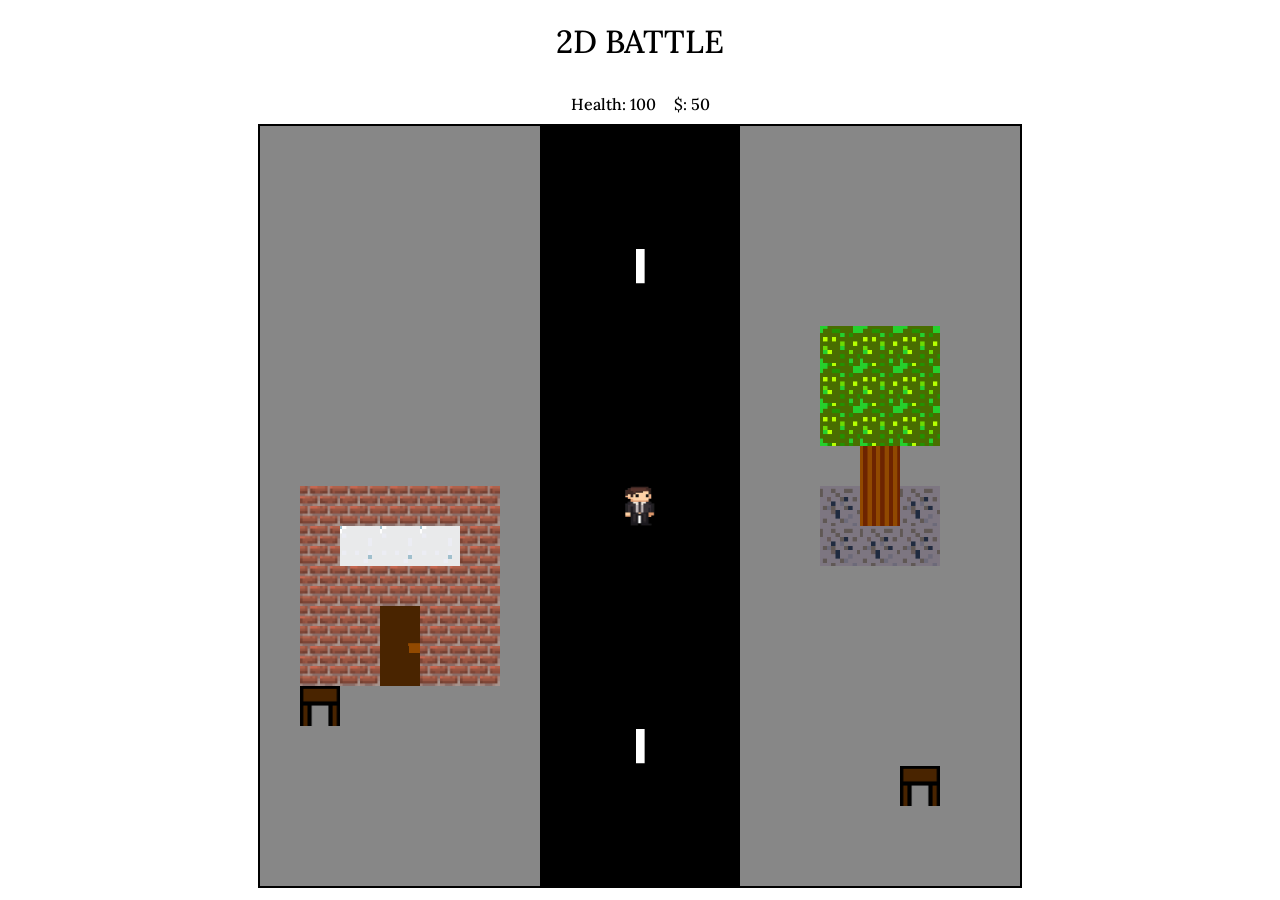
==== game.html @ e1cf1aad "initial commit" ====
<!DOCTYPE html>
<html lang="en">
<head>
    <meta charset="UTF-8">
    <meta name="viewport" content="width=device-width, initial-scale=1.0">
    <title>2D BATTLE</title>
    <link rel="preconnect" href="https://fonts.googleapis.com">
    <link rel="preconnect" href="https://fonts.gstatic.com" crossorigin>
    <link href="https://fonts.googleapis.com/css2?family=Lora:wght@400;700&display=swap" rel="stylesheet">
    <link rel="stylesheet" href="styles.css">
</head>

<body>

    <h1 class="lora-normal" style="text-align: center;">2D BATTLE</h1>

    <div class="hotbar">
        <div class="lora-normal" id="hp">Health: 100</div>
        <div class="lora-normal" id="money">$: 50</div>
    </div>

    <div class="grid-wrapper">
        <div class="grid"></div>
    </div>

    <script src="engine.js"></script>
</body>
</html>
---- styles.css ----
body {
    margin: 0;
    padding: 0;
    text-align: center;
    font-family: "Lora", serif;
    font-optical-sizing: auto;
    font-weight: 500;
    font-style: normal;
}

.lora-normal {
  font-family: "Lora", serif;
  font-optical-sizing: auto;
  font-weight: 500;
  font-style: normal;
}

.hotbar {
    display: flex;
    justify-content: center;
    align-items: center;
    gap: 18px;
    padding: 10px;
}

.grid-wrapper {
    display: flex;
    justify-content: center;
}

.grid {
    display: grid;
    border: 2px solid black;
    width: fit-content;
}

.grid-cell {
    width: 40px;
    height: 40px;
    transition: transform 0.1s ease-in-out;
    position: relative;
    box-sizing: border-box;
}

#cursor-image {
    position: absolute;
    width: 30px;
    height: 30px;
    pointer-events: none; /* important */
    z-index: 9999;
}

/* Styles for the message box */
#message-box {
    display: none; /* Hidden by default */
    position: fixed;
    bottom: 20px;
    left: 50%;
    transform: translateX(-50%);
    background-color: rgba(0, 0, 0, 0.7);
    color: white;
    padding: 15px 25px;
    border-radius: 10px;
    border: 2px solid #fff;
    z-index: 10000;
    max-width: 80%;
    text-align: center;
    box-shadow: 0 4px 8px rgba(0,0,0,0.3);
}

#message-box p {
    margin: 0;
    padding: 0;
}
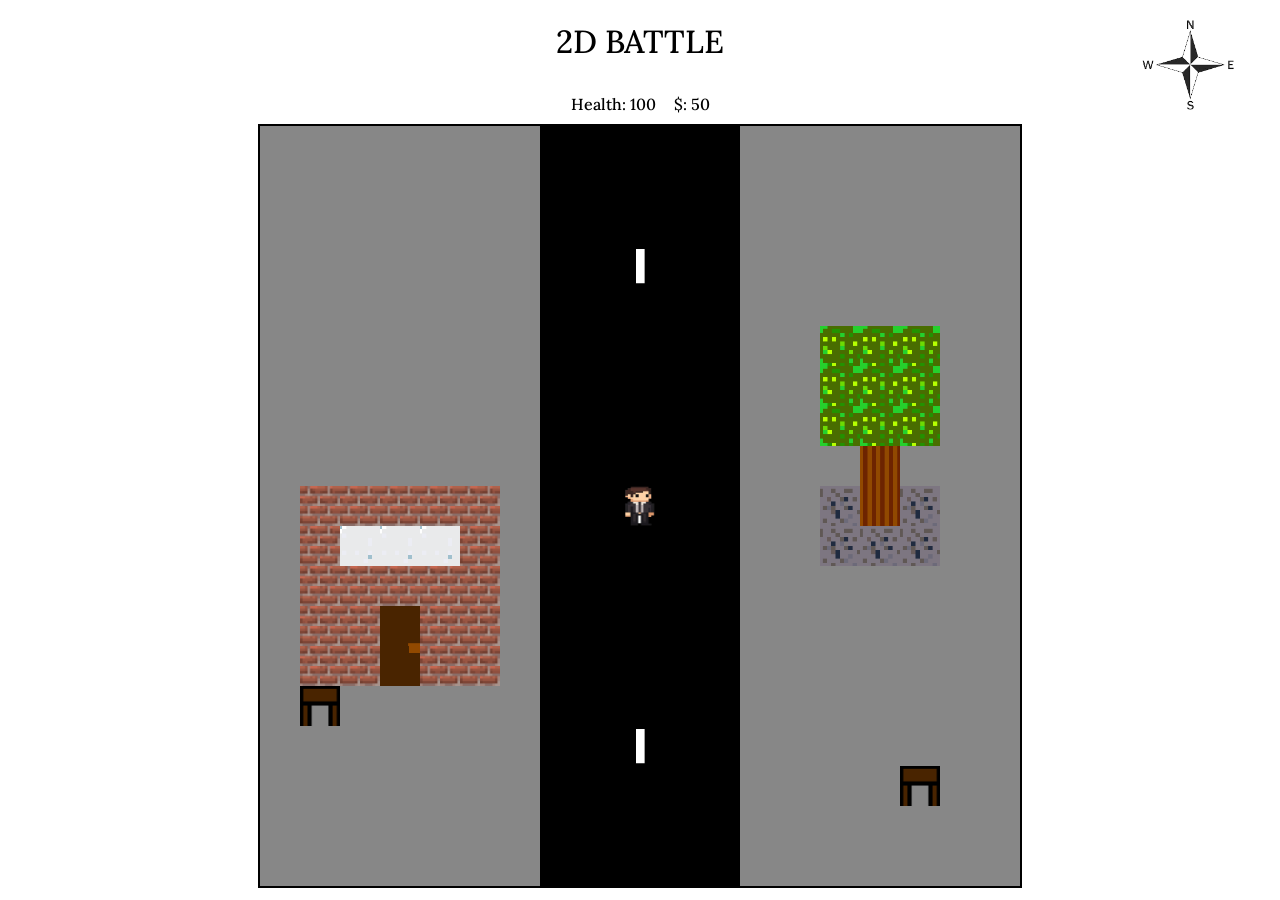
==== commit a168bfca: "Casino and level loading bug patched" ====
--- a/game.html
+++ b/game.html
@@ -11,6 +11,7 @@
 </head>
 
 <body>
+    <img id="directions-thingy" src="/assets/directionsthingy.png" alt="Directions">
 
     <h1 class="lora-normal" style="text-align: center;">2D BATTLE</h1>
 
--- a/styles.css
+++ b/styles.css
@@ -6,6 +6,24 @@
     font-optical-sizing: auto;
     font-weight: 500;
     font-style: normal;
+    background-color: #ffffff;
+    color: #000000;
+    transition: background-color 0.2s ease, color 0.2s ease;
+}
+
+body.dark-mode {
+    background-color: #000000;
+    color: #ffffff;
+}
+
+#directions-thingy {
+    position: fixed;
+    top: 12px;
+    right: 12px;
+    z-index: 1000;
+    max-width: 160px;
+    height: auto;
+    pointer-events: none;
 }
 
 .lora-normal {
@@ -32,6 +50,10 @@
     display: grid;
     border: 2px solid black;
     width: fit-content;
+}
+
+body.dark-mode .grid {
+    border-color: white;
 }
 
 .grid-cell {
@@ -72,3 +94,20 @@
     margin: 0;
     padding: 0;
 }
+
+#start-screen {
+    position: fixed;
+    top: 0;
+    left: 0;
+    width: 100%;
+    height: 100%;
+    background-color: rgba(0, 0, 0, 0.9);
+    display: flex;
+    justify-content: center;
+    align-items: center;
+    z-index: 20000;
+    color: white;
+    font-size: 30px;
+    cursor: pointer;
+    user-select: none;
+}
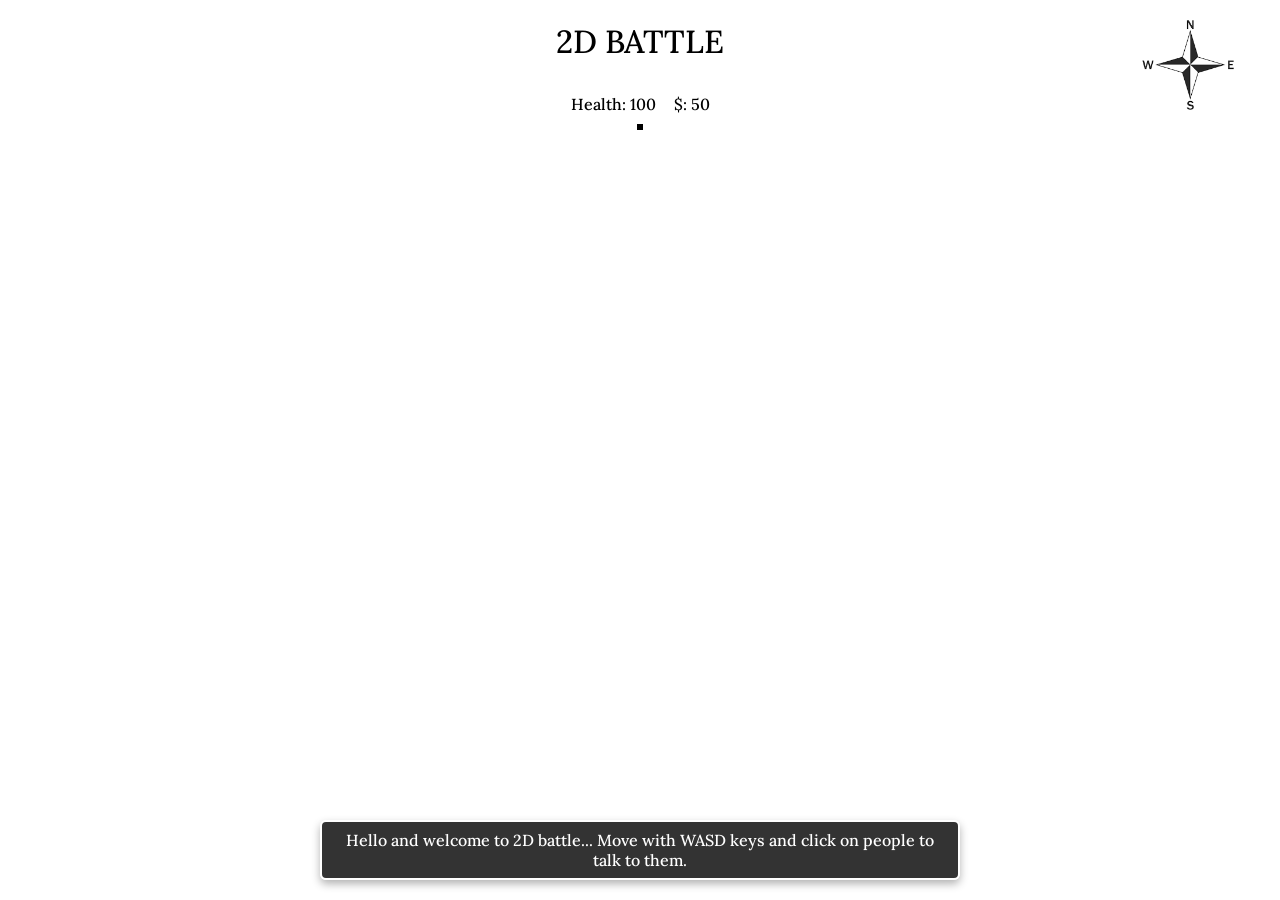
==== commit 5230b279: "ADMIN is complete and shop bug is fixed" ====
--- a/game.html
+++ b/game.html
@@ -14,6 +14,7 @@
     <img id="directions-thingy" src="/assets/directionsthingy.png" alt="Directions">
 
     <h1 class="lora-normal" style="text-align: center;">2D BATTLE</h1>
+    <h1 class = 'lora-normal' id="Admin"></h1>
 
     <div class="hotbar">
         <div class="lora-normal" id="hp">Health: 100</div>
--- a/styles.css
+++ b/styles.css
@@ -48,7 +48,7 @@
 
 .grid {
     display: grid;
-    border: 2px solid black;
+    border: 3px solid black;
     width: fit-content;
 }
 
@@ -61,7 +61,6 @@
     height: 40px;
     transition: transform 0.1s ease-in-out;
     position: relative;
-    box-sizing: border-box;
 }
 
 #cursor-image {
